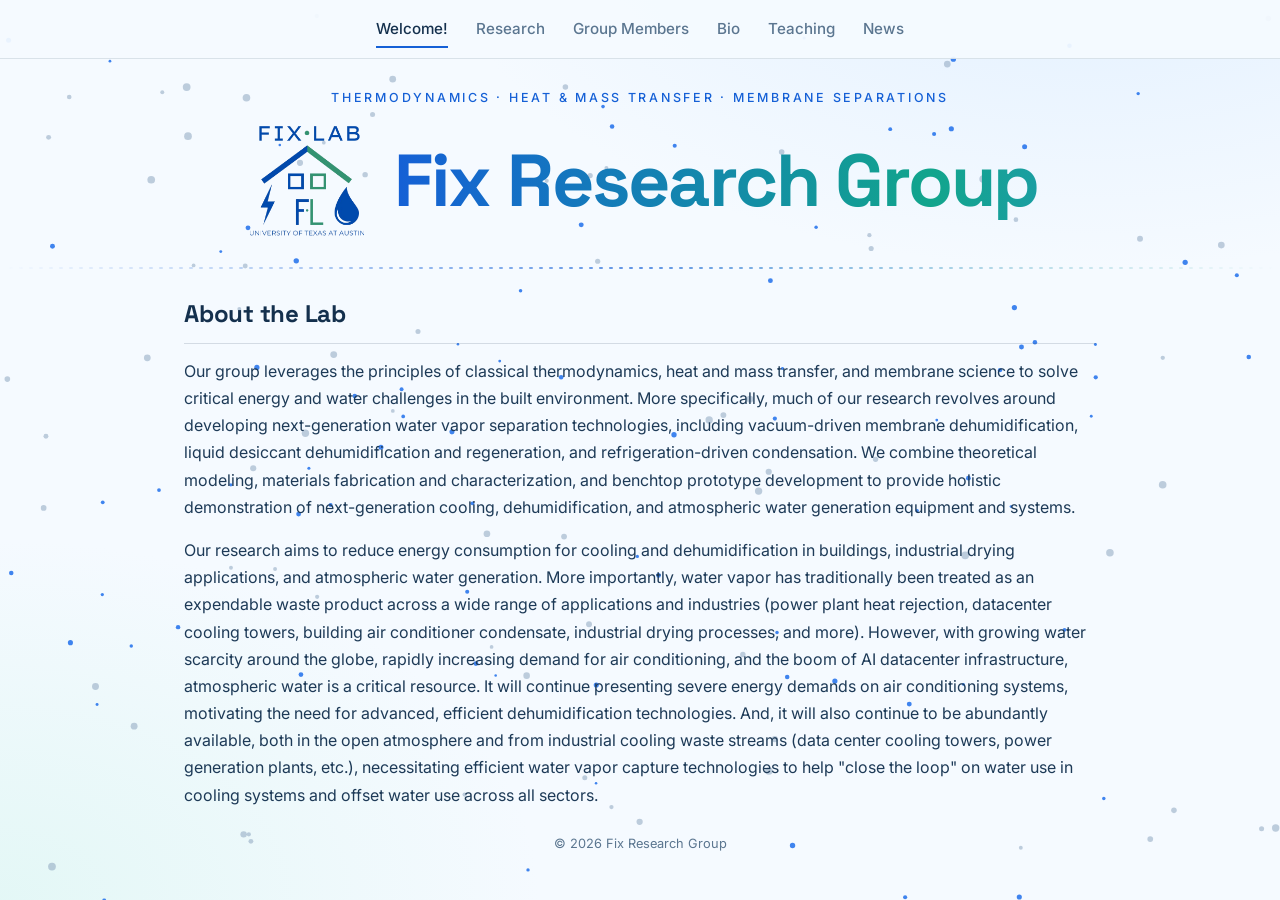
==== index.html @ a8877206 "Add files via upload" ====
<!DOCTYPE html>
<html lang="en">
<head>
  <meta charset="utf-8">
  <meta name="viewport" content="width=device-width, initial-scale=1">
  <title>Fix Research Group</title>
  <meta name="description" content="The Fix Research Group applies thermodynamics, heat and mass transfer, and membrane science to energy and water challenges in the built environment.">
  <link rel="preconnect" href="https://fonts.googleapis.com">
  <link rel="preconnect" href="https://fonts.gstatic.com" crossorigin>
  <link href="https://fonts.googleapis.com/css2?family=Inter:wght@400;500&family=Space+Grotesk:wght@500;700&display=swap" rel="stylesheet">
  <link rel="icon" href="logo.png">
  <link rel="stylesheet" href="style.css">
</head>
<body>
  <canvas id="vapor" aria-hidden="true"></canvas>

  <header class="site-nav">
    <nav><a href="index.html" class="active" aria-current="page">Welcome!</a><a href="research.html">Research</a><a href="members.html">Group Members</a><a href="bio.html">Bio</a><a href="teaching.html">Teaching</a><a href="news.html">News</a></nav>
  </header>

  <main>
    <section class="hero" id="top">
      <p class="eyebrow">Thermodynamics &middot; Heat &amp; Mass Transfer &middot; Membrane Separations</p>
      <div class="title-row">
        <img class="logo" src="logo.png" alt="Fix Lab logo: a house with a lightning bolt and a water droplet">
        <h1 class="grad">Fix Research Group</h1>
      </div>
    </section>

    <section id="about" class="page">
      <h2 class="reveal">About the Lab</h2>
      <div class="glass reveal">
        <p>Our group leverages the principles of classical thermodynamics, heat and mass transfer, and membrane science to solve critical energy and water challenges in the built environment. More specifically, much of our research revolves around developing next-generation water vapor separation technologies, including vacuum-driven membrane dehumidification, liquid desiccant dehumidification and regeneration, and refrigeration-driven condensation. We combine theoretical modeling, materials fabrication and characterization, and benchtop prototype development to provide holistic demonstration of next-generation cooling, dehumidification, and atmospheric water generation equipment and systems.</p>
        <p>Our research aims to reduce energy consumption for cooling and dehumidification in buildings, industrial drying applications, and atmospheric water generation. More importantly, water vapor has traditionally been treated as an expendable waste product across a wide range of applications and industries (power plant heat rejection, datacenter cooling towers, building air conditioner condensate, industrial drying processes, and more). However, with growing water scarcity around the globe, rapidly increasing demand for air conditioning, and the boom of AI datacenter infrastructure, atmospheric water is a critical resource. It will continue presenting severe energy demands on air conditioning systems, motivating the need for advanced, efficient dehumidification technologies. And, it will also continue to be abundantly available, both in the open atmosphere and from industrial cooling waste streams (data center cooling towers, power generation plants, etc.), necessitating efficient water vapor capture technologies to help "close the loop" on water use in cooling systems and offset water use across all sectors.</p>
      </div>
    </section>

  </main>

  <footer class="site-footer">&copy; <span id="year">2026</span> Fix Research Group</footer>
  <script src="script.js"></script>
</body>
</html>
---- style.css ----
:root {
  --bg: #f5faff;
  --text: #14304d;
  --muted: #5b7690;
  --blue: #1560d6;
  --teal: #12a58c;
}

* { box-sizing: border-box; }
html { scroll-behavior: smooth; }
body {
  margin: 0;
  background:
    radial-gradient(1100px 600px at 85% -10%, #cfe6ff88, transparent 60%),
    radial-gradient(900px 600px at 0% 100%, #d4f5ee88, transparent 60%),
    var(--bg);
  background-attachment: fixed;
  color: var(--text);
  font-family: "Inter", system-ui, -apple-system, sans-serif;
  line-height: 1.7;
  overflow-x: hidden;
}

#vapor {
  position: fixed; inset: 0;
  width: 100%; height: 100%;
  z-index: 0;
  pointer-events: none;
}
main, .site-footer, .site-nav { position: relative; z-index: 1; }

/* Navigation */
.site-nav {
  position: sticky; top: 0; z-index: 5;
  display: flex; align-items: center; justify-content: center; flex-wrap: wrap; gap: 4px 28px;
  padding: 12px 28px 10px;
  background: #f5fafff0;
  border-bottom: 1px solid #14304d1f;
}
.site-nav nav { display: flex; flex-wrap: wrap; justify-content: center; gap: 4px 28px; }
.site-nav nav a {
  color: var(--muted); text-decoration: none; font-size: 0.95rem; font-weight: 500;
  padding: 4px 0; border-bottom: 2px solid transparent; transition: color .2s, border-color .2s;
}
.site-nav nav a:hover { color: var(--blue); }
.site-nav nav a.active { color: var(--text); border-bottom-color: var(--blue); }

/* Hero: sits above the membrane line */
.hero {
  display: flex; flex-direction: column; align-items: center;
  text-align: center; padding: 28px 24px 22px;
}
.eyebrow {
  font-size: 0.78rem; letter-spacing: 0.22em; text-transform: uppercase;
  color: var(--blue); margin: 0 0 8px; font-weight: 500;
  animation: rise 1s ease both;
}
.title-row { display: flex; align-items: center; justify-content: center; gap: 22px; }
.logo {
  width: 130px; height: 130px; object-fit: contain; display: block;
  animation: rise 1s ease both;
}
h1 {
  font-family: "Space Grotesk", sans-serif;
  font-size: clamp(2.4rem, 7vw, 4.6rem);
  line-height: 1.05; margin: 0; letter-spacing: -0.03em;
  animation: rise 1s .15s ease both;
}
.grad {
  background: linear-gradient(90deg, var(--blue), var(--teal), #3b82f6, var(--blue));
  background-size: 250% 100%;
  -webkit-background-clip: text; background-clip: text; color: transparent;
  animation: shimmer 8s linear infinite, rise 1s .15s ease both;
}
.hero.compact h1 { font-size: clamp(2rem, 5vw, 3.2rem); }
.hero.compact .logo { width: 84px; height: 84px; }
.hero.compact .title-row { gap: 16px; }
.hero.compact { padding: 26px 24px 20px; border-bottom: 2px dotted #1560d640; }

/* Page content: plain text, no boxes */
.page { max-width: 960px; margin: 0 auto; padding: 26px 24px 8px; }
.page h2 {
  font-family: "Space Grotesk", sans-serif;
  font-size: 1.5rem; margin: 0 0 14px; padding-bottom: 8px; letter-spacing: -0.01em;
  border-bottom: 1px solid #14304d26;
}
.glass h3 { font-family: "Space Grotesk", sans-serif; font-size: 1.1rem; margin: 0 0 4px; }
.glass + .glass { margin-top: 20px; }
.glass p { margin: 0 0 1em; font-size: 1rem; line-height: 1.7; color: #1d3a57; }
.glass p:last-child { margin-bottom: 0; }
.placeholder { color: var(--muted) !important; font-style: italic; }

.site-footer { text-align: center; color: var(--muted); font-size: 0.8rem; padding: 16px 0 18px; }

/* Animation */
.reveal { opacity: 0; transform: translateY(24px); transition: opacity .9s ease, transform .9s ease; }
.reveal.in { opacity: 1; transform: none; }
@keyframes rise { from { opacity: 0; transform: translateY(20px); } to { opacity: 1; transform: none; } }
@keyframes shimmer { to { background-position: 250% 0; } }

/* Students: three per row */
.student-grid { display: grid; grid-template-columns: repeat(3, 1fr); gap: 32px 28px; }
.student-grid .glass + .glass { margin-top: 0; }
.student img {
  width: 100%; max-width: 220px; aspect-ratio: 1; object-fit: cover; object-position: center 25%;
  display: block; margin: 0 0 12px;
}
.student h3 { font-size: 1.15rem; margin: 0 0 2px; }
.student .program { color: var(--blue); font-weight: 500; font-size: 0.92rem; margin: 0 0 10px; }
.student p { font-size: 0.88rem; line-height: 1.5; margin: 0 0 8px; }
.student .extra { font-size: 0.78rem; color: var(--muted); margin: 0 0 4px; }
.student .extra .label { color: var(--muted); }
.student .label { font-weight: 600; color: var(--text); }
.student .label::after { content: ": "; }
.profile-links { margin-top: 10px; font-size: 0.88rem; }
.profile-links a { color: var(--blue); text-decoration: underline; text-underline-offset: 3px; }
.profile-links a + a::before { content: " \00b7  "; color: var(--muted); text-decoration: none; display: inline-block; margin: 0 4px; }
/* Bio */
.bio-wrap::after { content: ""; display: block; clear: both; }
.bio-photo { float: left; width: 290px; aspect-ratio: 1; object-fit: cover; object-position: center 20%; margin: 4px 30px 14px 0; }
.bio-wrap h2 { margin-bottom: 8px; }
.bio-wrap .bio-univ { font-family: "Space Grotesk", sans-serif; font-size: 1.05rem; font-weight: 700; color: var(--text); margin: 0 0 12px; }
.affil { margin: 0 0 12px; }
.bio-wrap .affil-role { color: var(--blue); font-weight: 600; font-size: 0.95rem; margin: 0; line-height: 1.5; }
.bio-wrap .affil-dept { font-size: 0.95rem; color: var(--text); line-height: 1.5; margin: 0; }
.bio-sub { font-family: "Space Grotesk", sans-serif; font-size: 1.05rem; margin: 0 0 4px; }
.bio-wrap p { font-size: 1rem; line-height: 1.7; margin: 0 0 1em; color: #1d3a57; }
.plain-list { margin: 0 0 1.2em; padding-left: 0; list-style: none; }
.plain-list li { font-size: 1rem; line-height: 1.7; color: #1d3a57; margin-bottom: 2px; }
.btn-label { font-size: 0.85rem; font-weight: 600; color: var(--muted); margin: 18px 0 8px; }
.btn-label:first-child { margin-top: 0; }
.btn-row { display: flex; flex-wrap: wrap; gap: 10px; }
.btn {
  display: inline-block; padding: 9px 18px; font-size: 0.92rem; font-weight: 500;
  color: var(--blue); text-decoration: none; background: transparent;
  border: 1px solid var(--blue); border-radius: 0; transition: background .2s, color .2s;
}
.btn:hover { background: var(--blue); color: #fff; }
@media (max-width: 600px) { .bio-photo { float: none; display: block; width: 220px; margin: 0 0 16px; } }

/* Research */
.research-section .glass, .research-section > div { }
.research-section p { font-size: 1rem; line-height: 1.7; margin: 0 0 1em; color: #1d3a57; }
.research-section strong { color: var(--text); }
.fig { margin: 22px 0 8px; }
.fig img { display: block; width: 100%; height: auto; margin: 0 auto; }
.fig.wide img { max-width: 100%; }
.fig.narrow img { max-width: 440px; }
.fig figcaption { font-size: 0.84rem; line-height: 1.55; color: var(--muted); margin: 10px auto 0; max-width: 760px; text-align: center; }
.fig figcaption strong { color: var(--text); }
.page + .page.research-section { padding-top: 34px; }

/* Teaching */
.course { padding: 4px 0 22px; margin-bottom: 22px; border-bottom: 1px solid #14304d1f; }
.course:last-child { border-bottom: none; margin-bottom: 0; }
.course h3 { font-family: "Space Grotesk", sans-serif; font-size: 1.2rem; margin: 0 0 4px; }
.course-meta { color: var(--blue); font-weight: 500; font-size: 0.92rem; margin: 0 0 10px; }
.course p { font-size: 1rem; line-height: 1.7; margin: 0; color: #1d3a57; }
.course .course-meta { margin: 0 0 10px; }
.interest-list { list-style: none; margin: 0; padding: 0; columns: 3; column-gap: 32px; }
.interest-list li { font-size: 1rem; line-height: 1.7; color: #1d3a57; padding: 3px 0; break-inside: avoid; }
.fellow-text { font-size: 1rem; line-height: 1.7; margin: 0 0 1em; color: #1d3a57; }
.fellow-text a { color: var(--blue); text-underline-offset: 3px; }
blockquote { margin: 0 0 1.4em; padding: 2px 0 2px 20px; border-left: 3px solid #1560d655; }
blockquote p { font-size: 1rem; line-height: 1.7; margin: 0 0 6px; color: #1d3a57; font-style: italic; }
blockquote footer { font-size: 0.88rem; color: var(--muted); font-weight: 500; }
@media (max-width: 700px) { .interest-list { columns: 2; } }
@media (max-width: 480px) { .interest-list { columns: 1; } }

/* News */
.news-list { display: flex; flex-direction: column; }
.news-item { display: grid; grid-template-columns: 150px 1fr; gap: 24px; padding: 22px 0; border-bottom: 1px solid #14304d1f; align-items: start; }
.news-item:first-child { padding-top: 6px; }
.news-item img { width: 150px; height: auto; display: block; }
.news-item h3 { font-family: "Space Grotesk", sans-serif; font-size: 1.12rem; margin: 0 0 2px; }
.news-item .date { color: var(--blue); font-weight: 500; font-size: 0.88rem; margin: 0 0 8px; }
.news-item p { font-size: 0.97rem; line-height: 1.65; margin: 0; color: #1d3a57; }
.news-item p.date { color: var(--blue); }
@media (max-width: 600px) { .news-item { grid-template-columns: 1fr; gap: 12px; } .news-item img { width: 110px; } }

/* Alumni: smaller, greyscale photos */
.alum-grid { display: grid; grid-template-columns: repeat(5, 1fr); gap: 24px 18px; }
.alum-grid .glass + .glass { margin-top: 0; }
.alum img {
  width: 100%; max-width: 112px; aspect-ratio: 1; object-fit: cover; object-position: center 25%;
  display: block; margin: 0 0 10px; filter: grayscale(100%);
}
.alum h3 { font-size: 0.98rem; margin: 0 0 1px; }
.alum .program { color: var(--blue); font-weight: 500; font-size: 0.82rem; margin: 0 0 6px; }
.alum p { font-size: 0.8rem; line-height: 1.45; margin: 0 0 5px; }
.alum .label { font-weight: 600; color: var(--text); }
.alum .label::after { content: ": "; }
.alum .extra { color: var(--text); }
@media (max-width: 800px) { .alum-grid { grid-template-columns: repeat(3, 1fr); } }
@media (max-width: 520px) { .alum-grid { grid-template-columns: repeat(2, 1fr); } }
@media (max-width: 800px) { .student-grid { grid-template-columns: repeat(2, 1fr); } }
@media (max-width: 520px) { .student-grid { grid-template-columns: 1fr; } }

@media (max-width: 600px) {
  .title-row { flex-direction: column; gap: 6px; }
  .site-nav { padding: 10px 14px 8px; }
  .logo { width: 110px; height: 110px; }
}
@media (prefers-reduced-motion: reduce) {
  *, *::before, *::after { animation: none !important; transition: none !important; }
  .reveal { opacity: 1; transform: none; }
}

/* Inner pages: subtle gradient background instead of particles */
body[data-static] {
  background:
    radial-gradient(900px 500px at 90% 0%, #dcebff99, transparent 65%),
    radial-gradient(800px 500px at 0% 100%, #d9f3ec80, transparent 65%),
    linear-gradient(180deg, #eef5fd 0%, #f6fafe 45%, #f2faf8 100%);
  background-attachment: fixed;
}
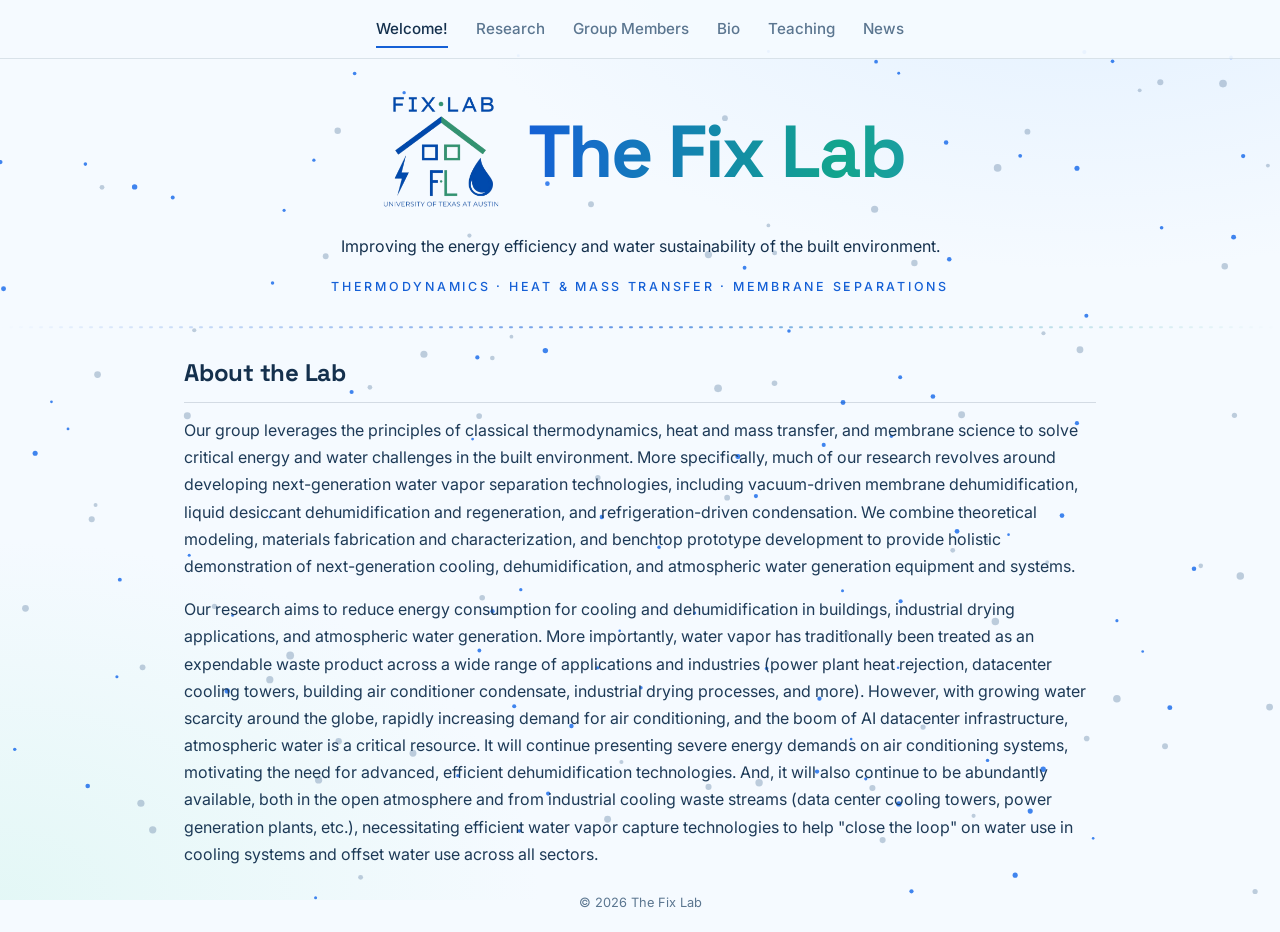
==== commit 9c94e8df: "Add files via upload" ====
--- a/index.html
+++ b/index.html
@@ -3,8 +3,8 @@
 <head>
   <meta charset="utf-8">
   <meta name="viewport" content="width=device-width, initial-scale=1">
-  <title>Fix Research Group</title>
-  <meta name="description" content="The Fix Research Group applies thermodynamics, heat and mass transfer, and membrane science to energy and water challenges in the built environment.">
+  <title>The Fix Lab</title>
+  <meta name="description" content="The Fix Lab applies thermodynamics, heat and mass transfer, and membrane science to energy and water challenges in the built environment.">
   <link rel="preconnect" href="https://fonts.googleapis.com">
   <link rel="preconnect" href="https://fonts.gstatic.com" crossorigin>
   <link href="https://fonts.googleapis.com/css2?family=Inter:wght@400;500&family=Space+Grotesk:wght@500;700&display=swap" rel="stylesheet">
@@ -20,11 +20,12 @@
 
   <main>
     <section class="hero" id="top">
-      <p class="eyebrow">Thermodynamics &middot; Heat &amp; Mass Transfer &middot; Membrane Separations</p>
       <div class="title-row">
         <img class="logo" src="logo.png" alt="Fix Lab logo: a house with a lightning bolt and a water droplet">
-        <h1 class="grad">Fix Research Group</h1>
+        <h1 class="grad">The Fix Lab</h1>
       </div>
+      <p class="tagline">Improving the energy efficiency and water sustainability of the built environment.</p>
+      <p class="eyebrow topics">Thermodynamics &middot; Heat &amp; Mass Transfer &middot; Membrane Separations</p>
     </section>
 
     <section id="about" class="page">
@@ -37,7 +38,7 @@
 
   </main>
 
-  <footer class="site-footer">&copy; <span id="year">2026</span> Fix Research Group</footer>
+  <footer class="site-footer">&copy; <span id="year">2026</span> The Fix Lab</footer>
   <script src="script.js"></script>
 </body>
 </html>
